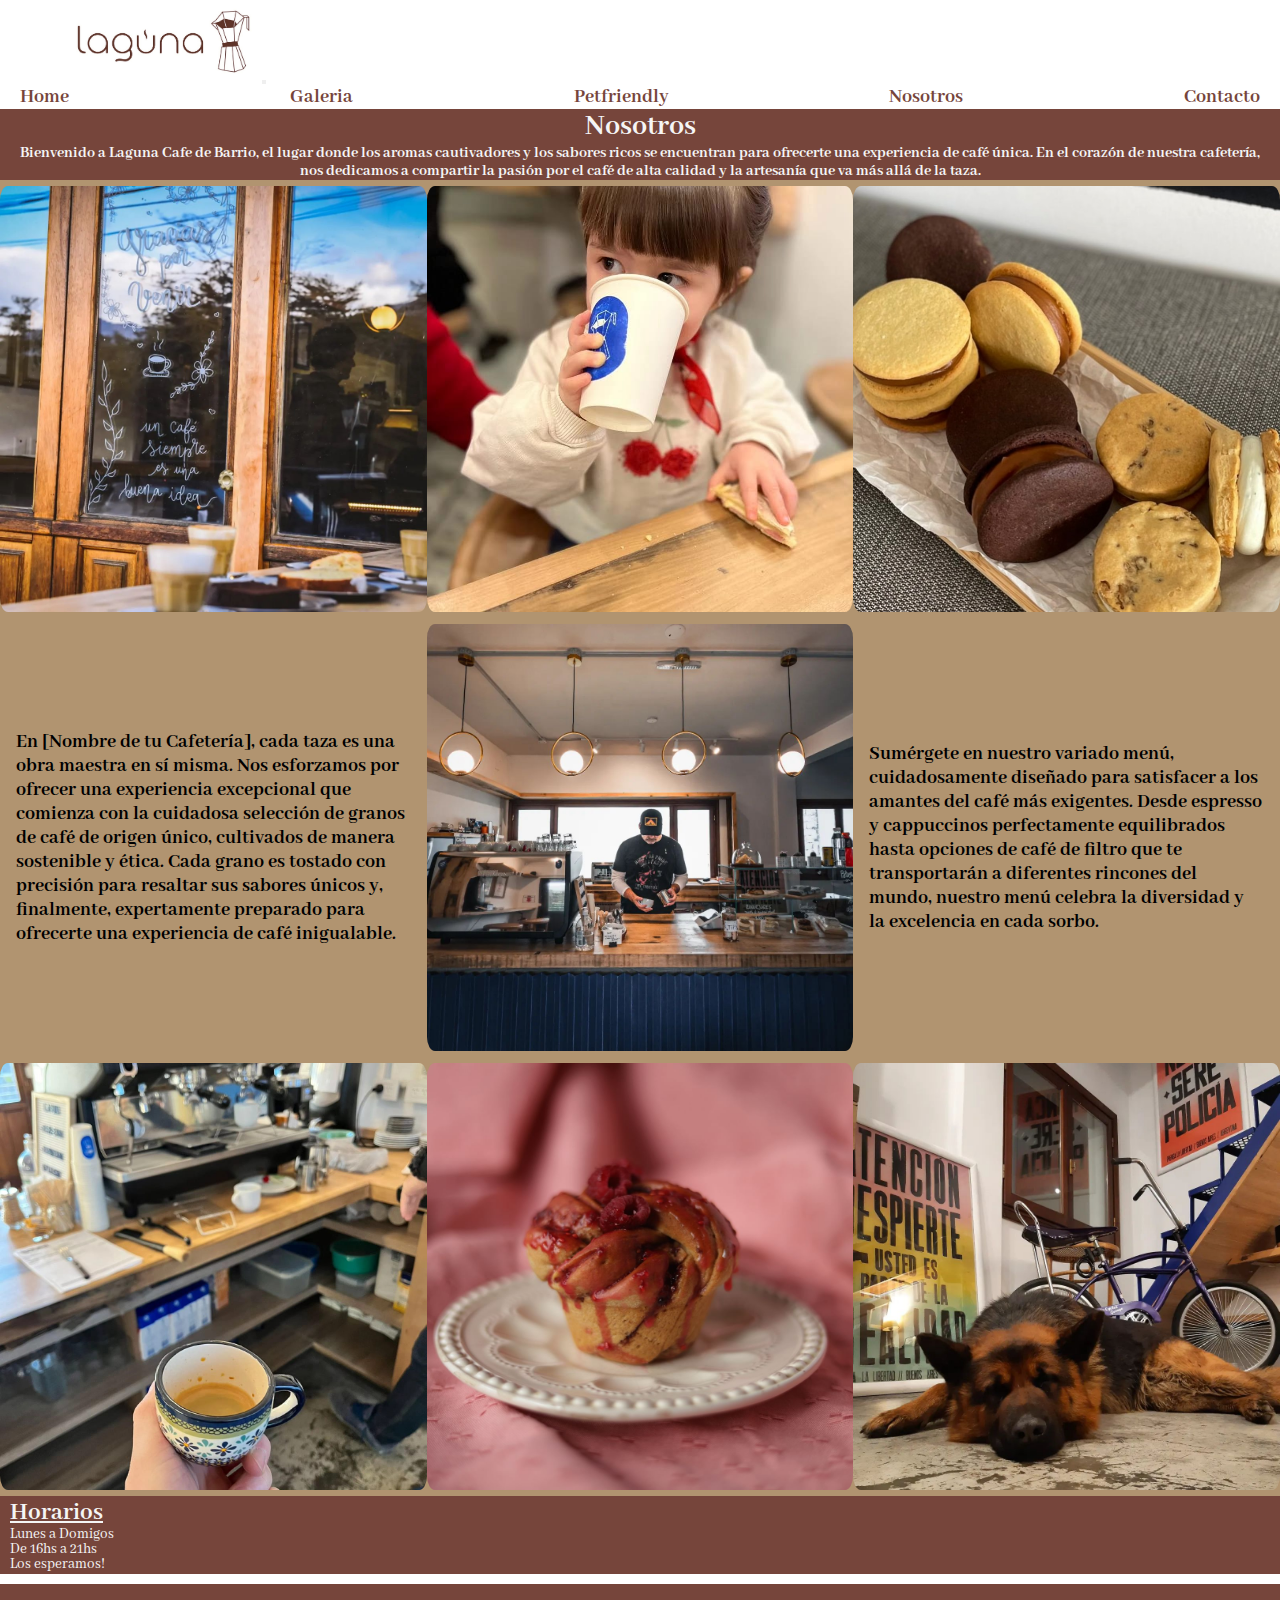
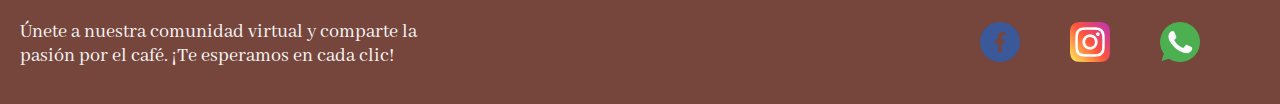
==== page/nosotros.html @ ea8525c0 "Empezando" ====
<!DOCTYPE html>
<html lang="en">
  <head>
    <meta charset="UTF-8" />
    <meta name="viewport" content="width=device-width, initial-scale=1.0" />
    <title>Document</title>
    <link
      href="https://cdn.jsdelivr.net/npm/bootstrap@5.3.2/dist/css/bootstrap.min.css"
      rel="stylesheet"
      integrity="sha384-T3c6CoIi6uLrA9TneNEoa7RxnatzjcDSCmG1MXxSR1GAsXEV/Dwwykc2MPK8M2HN"
      crossorigin="anonymous"
    />
    <link rel="shortcut icon" href="../imagenes/logo.jpg" type="image/x-icon" />
    <link rel="stylesheet" href="../style/style.css" />
  </head>
  <body>
    <header>
      <nav class="navbar navbar-expand-lg bg-body-tertiary">
        <div class="container-fluid">
          <a class="nav-link" href="../index.html"
            ><img class="logo" src="../imagenes/logo-marron.png" alt="logo"
          /></a>
          <button
            class="navbar-toggler"
            type="button"
            data-bs-toggle="collapse"
            data-bs-target="#navbarNav"
            aria-controls="navbarNav"
            aria-expanded="false"
            aria-label="Toggle navigation"
          >
            <span class="navbar-toggler-icon"></span>
          </button>
          <div class="collapse navbar-collapse" id="navbarNav">
            <ul class="navbar-nav">
              <li class="nav-item">
                <a class="nav-link" href="../index.html">Home</a>
              </li>
              <li class="nav-item">
                <a class="nav-link" href="./galeria.html">Galeria</a>
              </li>
              <li class="nav-item">
                <a class="nav-link" href="./petfriendly.html">Petfriendly</a>
              </li>
              <li class="nav-item">
                <a class="nav-link" href="./nosotros.html">Nosotros</a>
              </li>
              <li class="nav-item">
                <a class="nav-link" href="./contacto.html">Contacto</a>
              </li>
            </ul>
          </div>
        </div>
      </nav>
    </header>
    <main>
      <section class="titulo-nosotros">
        <h1>Nosotros</h1>
        <div>
          <h2>
            Bienvenido a Laguna Cafe de Barrio, el lugar donde los aromas
            cautivadores y los sabores ricos se encuentran para ofrecerte una
            experiencia de café única. En el corazón de nuestra cafetería, nos
            dedicamos a compartir la pasión por el café de alta calidad y la
            artesanía que va más allá de la taza.
          </h2>
        </div>
      </section>
      <section>
        <div class="nosotros">
          <div>
            <img src="../imagenes/nosotros1.jpg" alt="" />
          </div>
          <div>
            <img src="../imagenes/nostros5.jpeg" alt="" />
          </div>
          <div>
            <img src="../imagenes/nosotros2.jpeg" alt="" />
          </div>

          <div class="texto-img">
            <p>
              En [Nombre de tu Cafetería], cada taza es una obra maestra en sí
              misma. Nos esforzamos por ofrecer una experiencia excepcional que
              comienza con la cuidadosa selección de granos de café de origen
              único, cultivados de manera sostenible y ética. Cada grano es
              tostado con precisión para resaltar sus sabores únicos y,
              finalmente, expertamente preparado para ofrecerte una experiencia
              de café inigualable.
            </p>
          </div>
          <div>
            <img src="../imagenes/atendiendo.jpg" alt="" />
          </div>

          <div class="texto-img">
            <p>
              Sumérgete en nuestro variado menú, cuidadosamente diseñado para
              satisfacer a los amantes del café más exigentes. Desde espresso y
              cappuccinos perfectamente equilibrados hasta opciones de café de
              filtro que te transportarán a diferentes rincones del mundo,
              nuestro menú celebra la diversidad y la excelencia en cada sorbo.
            </p>
          </div>
          <div>
            <img src="../imagenes/nosotros4.jpeg" alt="" />
          </div>
          <div>
            <img src="../imagenes/nosotros6.jpg" alt="" />
          </div>
          <div>
            <img src="../imagenes/nosotros7.jpg" alt="" />
          </div>
        </div>
      </section>

      <div class="horarios">
        <h2>Horarios</h2>
        <p>Lunes a Domigos</p>
        <p>De 16hs a 21hs</p>
        <p>Los esperamos!</p>
      </div>
    </main>
    <footer>
      <div>
        <p>
          Únete a nuestra comunidad virtual y comparte la pasión por el café.
          ¡Te esperamos en cada clic!
        </p>
      </div>

      <div class="pie">
        <a href="https://www.facebook.com"
          ><img src="../imagenes/facebook.png" alt=""
        /></a>
        <a href="https://www.instagram.com"
          ><img src="../imagenes/instagram.png" alt=""
        /></a>
        <a href="https://www.whatsapp.com"
          ><img src="../imagenes/whatsapp.png" alt=""
        /></a>
      </div>
    </footer>
    <script
      src="https://cdn.jsdelivr.net/npm/bootstrap@5.3.2/dist/js/bootstrap.bundle.min.js"
      integrity="sha384-C6RzsynM9kWDrMNeT87bh95OGNyZPhcTNXj1NW7RuBCsyN/o0jlpcV8Qyq46cDfL"
      crossorigin="anonymous"
    ></script>
  </body>
</html>
---- style/style.css ----
@import url("https://fonts.googleapis.com/css2?family=Abhaya+Libre&display=swap");

* {
  padding: 0;
  margin: 0;
}
html {
  font-size: 62.5%;
  width: 100%;
  height: 100%;
}
body {
  margin: 0;
  padding: 0;
  font-family: "Abhaya Libre", serif;
}

header {
  background-color: white;
  display: flex;
  justify-content: space-between;
  flex-direction: row;
  align-items: center;
  position: sticky;
  top: 0;
  border-bottom: 20px #11009e;
  z-index: 1;
  /*height: auto;*/
}

header img {
  width: 190px;
  margin-top: 5px;
  margin-left: 70px;
  margin-bottom: 5px;
}

nav.navbar {
  width: 100%;
}
nav.navbar .navbar-collapse {
  flex-grow: inherit;
  flex-basis: auto;
}
.nav-link {
  color: #76453b;
}

nav.menu > ul {
  padding-right: 2rem;
}

header ul {
  list-style: none;
  display: flex;
  flex-direction: row;
  justify-content: space-between;
  align-items: center;
  font-size: 20px;
}
header a {
  color: #76453b;
  text-decoration: none;
  font-weight: bold;
}

header li {
  padding-left: 20px;
  padding-right: 20px;
}

.titulo {
  position: relative;
  font-size: medium;
  text-align: center;
  background-image: url(../imagenes/img\ titulo.jpg);
  background-position: center;
  background-size: cover;
  height: 400px;
  font-family: "Abhaya Libre", serif;
  color: aliceblue;
}

.mover {
  position: relative;

  margin-left: 70%;
  margin-right: 60px;
}
.titulo h1 {
  position: relative;
  margin-right: 78%;
  top: 10px;
}

.descripcion {
  text-align: center;
  background-color: #b19470;
  width: 100%;
  height: 200px;
  padding-top: 30px;
}
.descripcion h2 {
  font-size: 80px;
}

.info {
  width: 100%;
  display: flex;
  justify-content: space-between;
  flex-direction: row;
  align-items: center;
  background-color: #b19470;
  padding-bottom: 10px;
  padding-left: 5px;
  padding-right: 5px;
}
.info img {
  width: calc(100% / 3);
  border-radius: 8px;
}
.info h2 {
  text-shadow: 2px 2px 4px rgba(0, 0, 0, 0.5);
  font-size: 25px;
  padding-right: 20px;
  padding-left: 20px;
  padding-bottom: 20px;
  text-align: center;
  width: calc(100% / 3);
}

footer {
  display: flex;
  justify-content: space-between;
  align-items: center;
  background-color: #76453b;
  width: 100%;
  height: 100px;
  margin-top: 10px;
  padding: 10px 0;
}

footer p {
  flex-grow: 1;
  font-size: 20px;
  color: whitesmoke;
  padding-left: 20px;
}
.pie {
  display: flex;
  justify-content: flex-end;
  margin-right: 80px;
  width: 100%;
}

.pie a {
  height: auto;
  margin-left: 50px;
}
.pie img {
  width: 40px;
}

.titulo-galeria {
  display: flex;
  align-items: center;
  justify-content: center;
  background-color: #76453b;
  height: 80px;
}
.titulo-galeria h1 {
  text-align: center;
  font-size: 30px;
  color: whitesmoke;
}

.galeria {
  background-color: #fff3cf;
  display: grid;
  grid-template-columns: repeat(3, 1fr);
  gap: 10px;
  padding: 30px;
}
.grid-item {
  position: relative;
  overflow: hidden;
  border-radius: 8px;
}
.grid-item img {
  width: 90%;
  height: 90%;
  object-fit: cover;
  border-radius: 8px;
}

.sub-titulo {
  background-color: #76453b;
  height: 100px;
}
.sub-titulo h2 {
  text-align: center;
  font-size: 20px;
  color: #b19470;
  padding: 10px;
}

.galeria2 {
  background-color: #fff3cf;
  display: grid;
  grid-template-columns: repeat(3, 1fr);
  gap: 10px;
  padding: 20px;
}
.delicias {
  position: relative;
  overflow: hidden;
  border-radius: 8px;
}

.delicias img {
  width: 90%;
  height: 90%;
  object-fit: cover;
  border-radius: 8px;
}

.frase {
  background-color: #76453b;
  font-size: 20px;
  justify-content: center;
  text-align: center;
}

.frase > h1 {
  font-size: 20px;
  color: whitesmoke;
  text-align: center;
  height: 100px;
  padding: 15px 4px;
}
.contenido {
  background-color: antiquewhite;
}

.propia {
  max-width: 500px;
  margin: 0 auto;
  background-color: #b19470;
}
.propia carrusel-item img {
  max-width: 100%;
  height: auto;
}

.titulo-nosotros {
  color: whitesmoke;
  background-color: #76453b;
  padding: 0 16px;
  text-align: center;
}
.titulo-nosotros > h1 {
  font-size: 30px;
}
.titulo-nosotros > div > h2 {
  font-size: 16px;
}

.nosotros {
  display: flex;
  flex-wrap: wrap;
  background-color: #b19470;
}

.nosotros > div {
  width: calc(100% / 3);
  display: flex;
  justify-content: center;
  align-items: center;
}

.nosotros > div > img {
  width: 100%;
  border-radius: 20px;
  padding: 6px 12px;
}

.nosotros > div > p {
  padding: 0 16px;
  font-size: 20px;
  font-weight: bold;
}
.horarios {
  display: flex;
  flex-direction: column;
  padding: 2px 10px;
  background-color: #76453b;
  color: whitesmoke;
}

.horarios > h2 {
  font-size: 25px;
  color: whitesmoke;
  text-decoration: underline;
}
.horarios > p {
  font-size: 15px;
  line-height: 1;
}

.formulario-padre {
  font-family: "Arial", sans-serif;
  background-color: #76453b;
  margin: 0;
  display: flex;
  justify-content: center;
  align-items: center;
  background-image: url(../imagenes/atendiendo.jpg);
  background-size: cover;
  background-position: center;
  background-repeat: no-repeat;
  padding: 20px;
}
.formulario {
  background-color: #b19470;
  border-radius: 8px;
  box-shadow: 0 2px 10px rgba(0, 0, 0, 0.1);
  width: 300px;
  display: flex;
  margin: 20px;
  padding: 15px;
  flex-direction: column;
}
.formulari-hijo {
  flex: 1;
  padding: 100px;
}
.formulario h2 {
  text-align: center;
  color: whitesmoke;
}
.forma {
  margin-bottom: 5px;
  text-align: left;
}

.forma label {
  font-size: 15px;
  color: whitesmoke;
  margin-bottom: 5px;
  display: block;
  text-align: left;
}
.forma input textarea {
  width: 100%;
  padding: 10px;
  font-size: 16px;
  border: 1px solid black;
  border-radius: 4px;
}
.forma input {
  width: 50%;
  height: 20px;
}
.forma textarea {
  width: 100%;
  height: 100px;
}
.boton {
  background-color: #b19470;
  padding: 5px;
  font-size: 16px;
  border: none;
  border-radius: 4px;
  cursor: pointer;
  text-align: left;
}
.boton input {
  font-size: 13px;
  color: #76453b;
}

.mapa {
  height: 360px;
  position: relative;
  background-color: #b19470;
  border-radius: 8px;
  text-align: center;
  padding: 30px 0 30px 0;
}

@media screen and (max-width: 1080px) {
  img.logo {
    margin-left: 0;
  }

  .mover {
    margin: 0;
    top: 10px;
    font-size: 15px;
    text-align: center;
    padding: 20px;
  }

  .titulo h1 {
    font-size: 1em;
  }
  .descripcion {
    width: 100%;
    height: 100px;
  }
  .descripcion h2 {
    font-size: 40px;
  }

  .info img {
    border-radius: 10px;
  }

  .info h2 {
    font-size: 15px;
    padding-top: 20px;
    text-align: center;
  }
  .titulo-galeria h1 {
    font-size: 20px;
  }
  .sub-titulo h2 {
    font-size: 12px;
  }

  footer {
    height: auto;
    flex-direction: row;
    display: flex;
    justify-content: space-around;
    align-items: center;
    margin-top: 1px;
  }
  footer p {
    font-size: 10px;
  }
  .pie {
    padding: 0;
    margin-right: 20px;
    text-align: center;
    justify-content: center;
  }
  .pie img {
    width: 30px;
    height: 30px;
    align-items: center;
  }
  .pie a {
    margin-left: 20px;
  }
  .frase > h1 {
    font-size: 15px;
  }

  .formulario-padre {
    width: 100%;
    flex-direction: column;
  }
  .formulario-padre .mapa {
    flex: 1 100%;
    padding: 20px;
  }
  .mapa iframe {
    height: 200px;
  }
  .titulo-nosotros {
    text-align: center;
  }
  .titulo-nosotros > h1 {
    font-size: 20px;
  }
  .titulo-nosotros > div > h2 {
    font-size: 12px;
  }
  .nosotros > div > p {
    font-size: 6px;
    font-weight: bold;
  }
  .nosotros > div > img {
    padding: 1px 2px;
  }
  .horarios > h2 {
    font-size: 15px;
  }
  .horarios > p {
    font-size: 8px;
    line-height: 0.5;
  }
}

@media screen and (max-width: 768px) {
  .mapa iframe {
    width: 70vw;
  }

  .info {
    flex-direction: column;
  }

  .info img {
    justify-content: center;
    width: 100%;
  }

  .info h2 {
    width: 100%;
  }
}
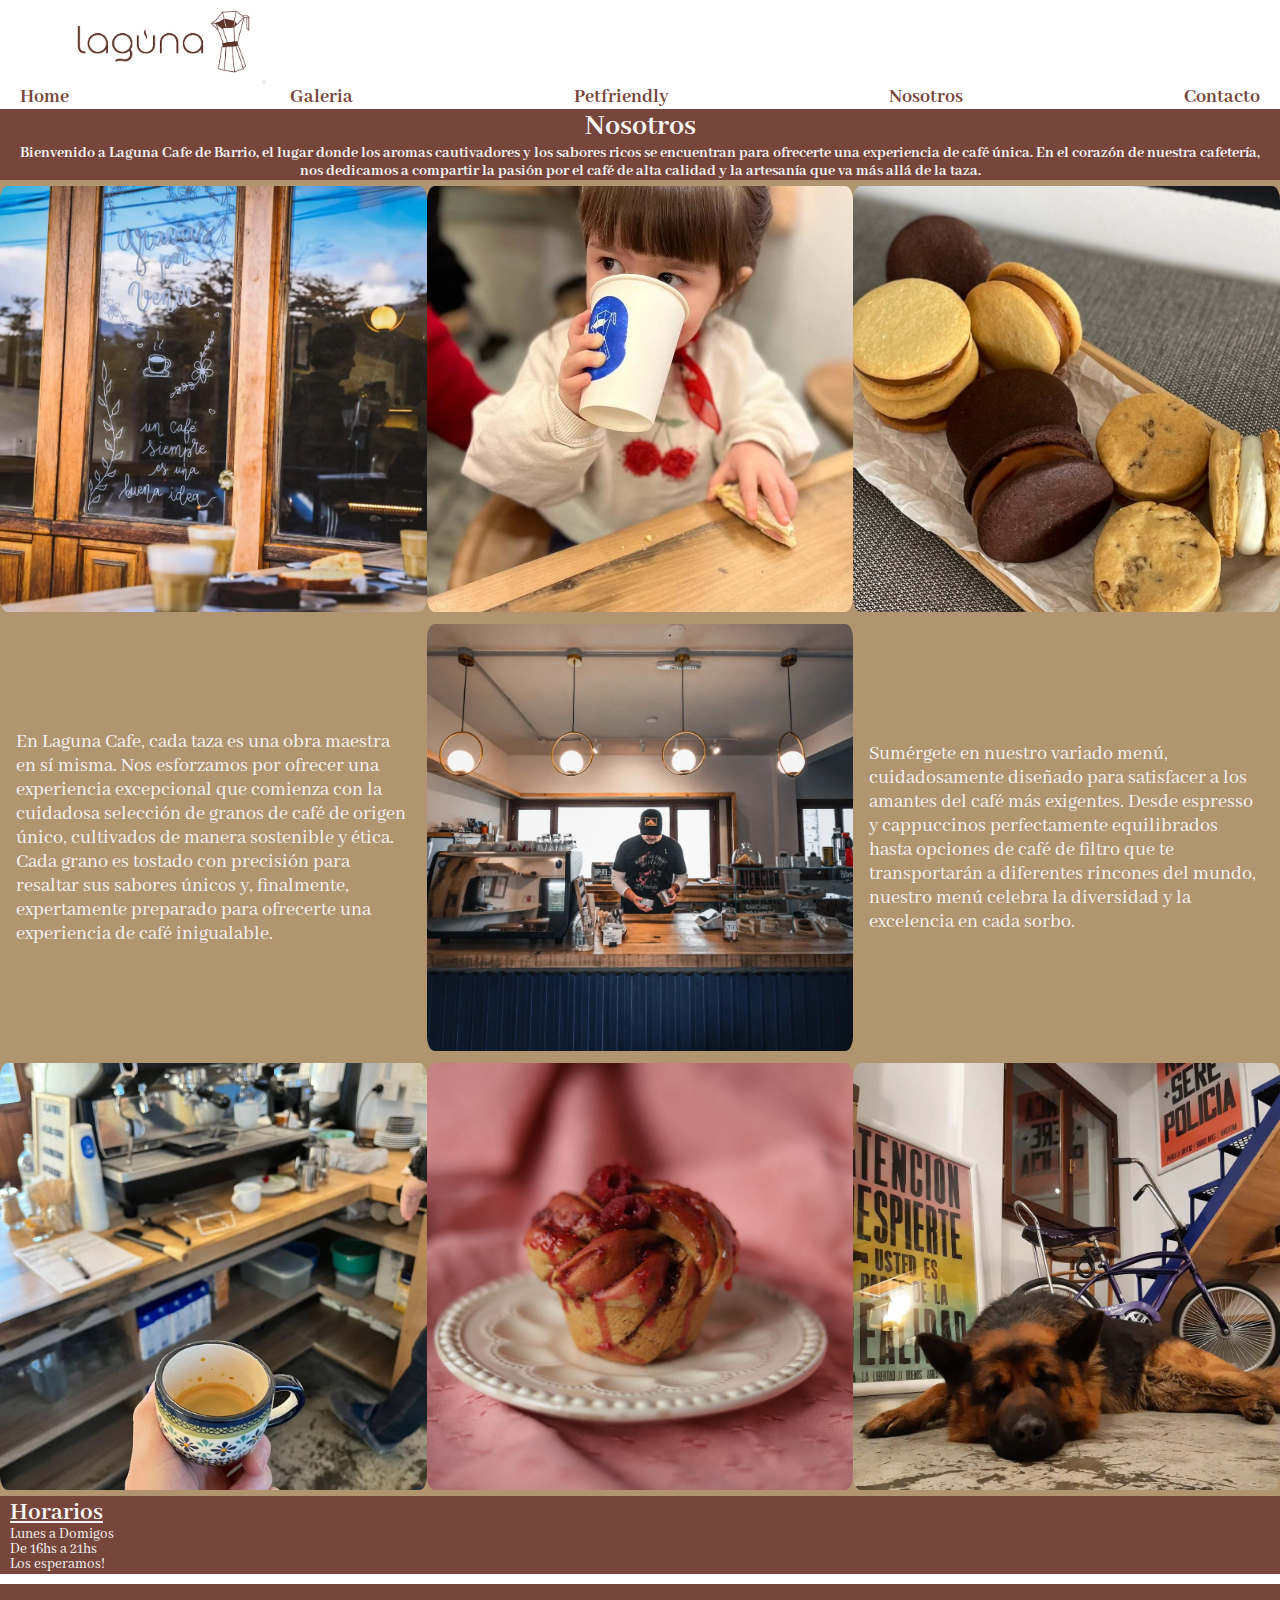
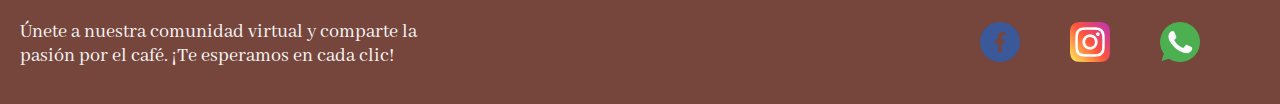
==== commit 12795b9c: "Modificando letra nosotros" ====
--- a/page/nosotros.html
+++ b/page/nosotros.html
@@ -80,13 +80,13 @@
 
           <div class="texto-img">
             <p>
-              En [Nombre de tu Cafetería], cada taza es una obra maestra en sí
-              misma. Nos esforzamos por ofrecer una experiencia excepcional que
-              comienza con la cuidadosa selección de granos de café de origen
-              único, cultivados de manera sostenible y ética. Cada grano es
-              tostado con precisión para resaltar sus sabores únicos y,
-              finalmente, expertamente preparado para ofrecerte una experiencia
-              de café inigualable.
+              En Laguna Cafe, cada taza es una obra maestra en sí misma. Nos
+              esforzamos por ofrecer una experiencia excepcional que comienza
+              con la cuidadosa selección de granos de café de origen único,
+              cultivados de manera sostenible y ética. Cada grano es tostado con
+              precisión para resaltar sus sabores únicos y, finalmente,
+              expertamente preparado para ofrecerte una experiencia de café
+              inigualable.
             </p>
           </div>
           <div>
--- a/style/style.css
+++ b/style/style.css
@@ -287,7 +287,7 @@
 .nosotros > div > p {
   padding: 0 16px;
   font-size: 20px;
-  font-weight: bold;
+  color: whitesmoke;
 }
 .horarios {
   display: flex;
